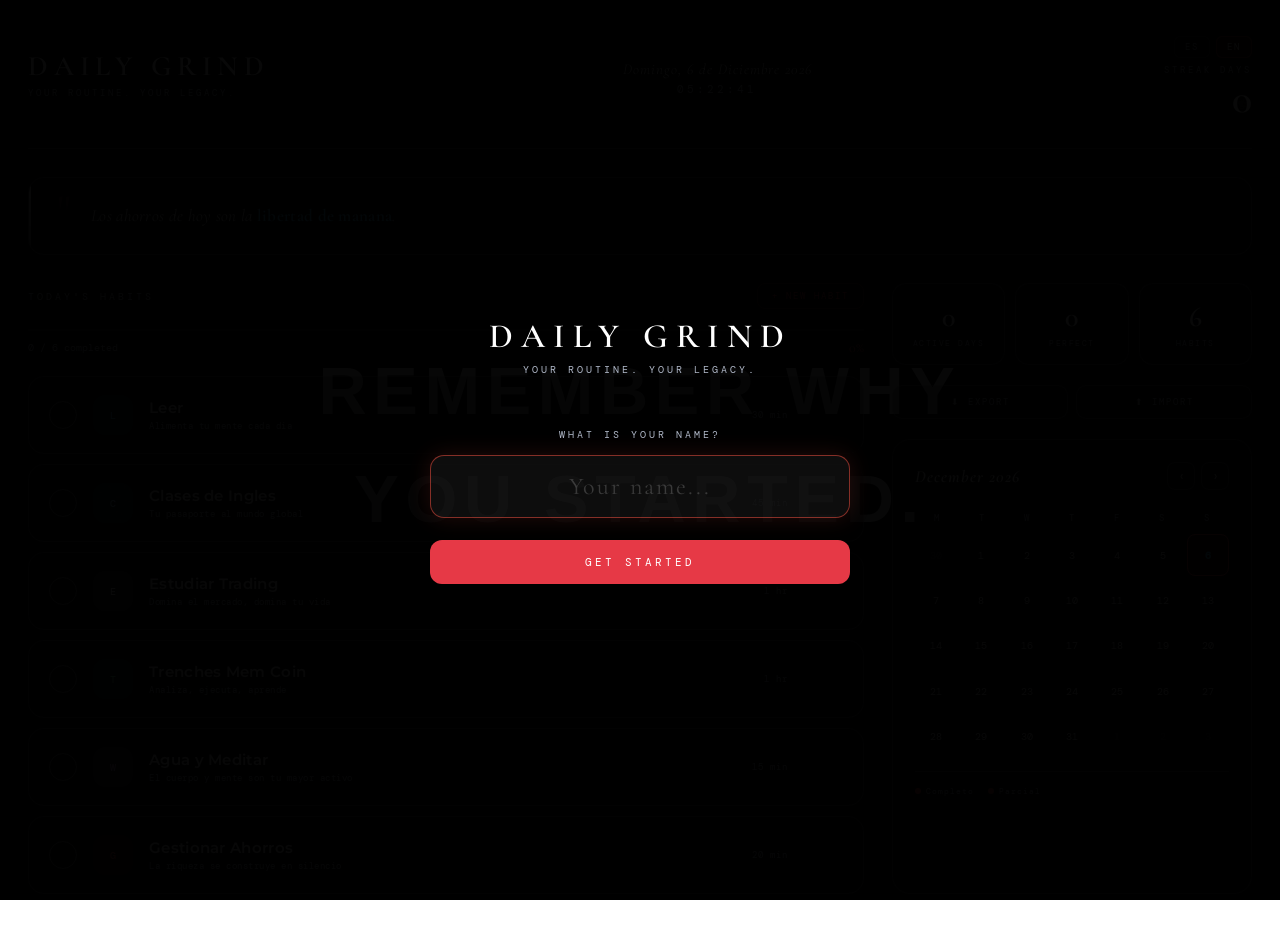
==== index.html @ 7b17c395 "Add project files" ====
<!DOCTYPE html>
<html lang="es">
<head>
  <meta charset="UTF-8">
  <meta name="viewport" content="width=device-width, initial-scale=1.0">
  <title>Daily Grind — Habit Tracker</title>
  <link href="https://fonts.googleapis.com/css2?family=Cormorant+Garamond:ital,wght@0,300;0,400;0,600;1,300;1,400&family=Montserrat:wght@300;400;500;600;700&family=DM+Mono:wght@300;400;500&display=swap" rel="stylesheet">
  <link rel="stylesheet" href="style.css">
</head>
<body>

  <noscript>
    <div style="position:fixed;inset:0;background:#0a0a0a;display:flex;align-items:center;justify-content:center;font-family:sans-serif;color:#fff;text-align:center;padding:24px;">
      <div>
        <p style="font-size:20px;font-weight:bold;margin-bottom:12px;">Daily Grind requiere JavaScript</p>
        <p style="font-size:14px;opacity:0.6;">Por favor habilita JavaScript en tu navegador para usar esta aplicacion.</p>
      </div>
    </div>
  </noscript>

  <!-- ONBOARDING -->
  <div class="onboarding-screen" id="onboardingScreen">
    <div class="onboarding-box">
      <div class="onboarding-logo">Daily Grind</div>
      <div class="onboarding-tagline" id="ob-tagline">Tu rutina. Tu legado.</div>
      <label class="onboarding-label" id="ob-label">¿Cómo te llamas?</label>
      <input class="onboarding-input" id="onboardingInput" placeholder="Tu nombre..." maxlength="30" autocomplete="off">
      <button class="onboarding-btn" id="ob-btn" onclick="submitOnboarding()">Comenzar</button>
    </div>
  </div>

  <!-- WELCOME OVERLAY -->
  <div class="welcome-overlay" id="welcomeOverlay">
    <div class="welcome-text" id="welcomeText"></div><span class="welcome-cursor" id="welcomeCursor"></span>
  </div>

  <!-- BACKGROUND -->
  <div class="bg-image"></div>
  <div class="bg-overlay"></div>
  <div class="bg-noise"></div>

  <div class="wrapper">

    <!-- HEADER -->
    <header>
      <div class="logo-block">
        <div class="logo">Daily Grind</div>
        <div class="logo-sub" id="logoSub">Tu rutina. Tu legado.</div>
        <div class="user-greeting-line" id="userGreeting"></div>
      </div>
      <div class="header-center">
        <div class="date-display" id="dateDisplay">Cargando...</div>
        <div class="clock-display" id="clock">00:00:00</div>
      </div>
      <div class="header-right">
        <div class="lang-toggle">
          <button class="lang-btn active" id="btnES" onclick="setLang('es')">ES</button>
          <button class="lang-btn" id="btnEN" onclick="setLang('en')">EN</button>
        </div>
        <div class="streak-label">Dias de racha</div>
        <span class="streak-num" id="streakNum">0</span>
      </div>
    </header>

    <!-- MOTIVATION BANNER -->
    <div class="motivation-bar">
      <div class="motivation-quote-mark">"</div>
      <div class="motivation-text" id="motivationText">Cargando...</div>
    </div>

    <!-- HABITS PANEL -->
    <div class="habits-panel">

      <div class="panel-header">
        <div class="panel-title">Habitos del dia</div>
        <button class="add-habit-btn" onclick="openAddModal()">+ Nuevo habito</button>
      </div>

      <div class="progress-wrap">
        <div class="progress-track">
          <div class="progress-fill" id="progressFill"></div>
        </div>
      </div>
      <div class="progress-meta">
        <div class="progress-label" id="progressLabel">0 / 0 completados</div>
        <div class="progress-pct" id="progressPct">0%</div>
      </div>

      <div class="habits-list" id="habitsList"></div>

      <div class="all-done-msg" id="allDoneMsg">
        <div class="all-done-title">Mision Completada</div>
        <div class="all-done-sub">Todos los habitos conquistados. Eres una leyenda.</div>
      </div>

    </div>

    <!-- SIDEBAR -->
    <div class="sidebar">

      <div class="stats-row">
        <div class="stat-card">
          <span class="stat-num" id="totalDaysNum">0</span>
          <div class="stat-label">Dias activo</div>
        </div>
        <div class="stat-card">
          <span class="stat-num" id="perfectDaysNum">0</span>
          <div class="stat-label">Perfectos</div>
        </div>
        <div class="stat-card">
          <span class="stat-num" id="totalHabitsNum">0</span>
          <div class="stat-label">Habitos</div>
        </div>
      </div>

      <div class="data-actions">
        <button class="action-btn" onclick="exportData()">⬇ Exportar</button>
        <button class="action-btn" onclick="triggerImport()">⬆ Importar</button>
      </div>
      <input type="file" id="importFile" accept=".json" style="display:none" onchange="importData(event)">

      <div class="calendar-panel">
        <div class="cal-header">
          <div class="cal-month" id="calMonthLabel">— —</div>
          <div class="cal-nav">
            <button class="cal-btn" id="calPrev">‹</button>
            <button class="cal-btn" id="calNext">›</button>
          </div>
        </div>
        <div class="cal-weekdays">
          <div class="cal-wd">L</div><div class="cal-wd">M</div><div class="cal-wd">X</div>
          <div class="cal-wd">J</div><div class="cal-wd">V</div><div class="cal-wd">S</div>
          <div class="cal-wd">D</div>
        </div>
        <div class="cal-days" id="calDays"></div>
        <div class="cal-legend">
          <div class="legend-item">
            <div class="legend-dot" style="background: var(--accent);"></div>
            Completo
          </div>
          <div class="legend-item">
            <div class="legend-dot" style="background: var(--crimson2);"></div>
            Parcial
          </div>
        </div>
      </div>

    </div>
  </div>

  <!-- TOAST -->
  <div class="toast" id="toast"></div>

  <!-- DAY MODAL -->
  <div class="day-modal" id="dayModal">
    <div class="day-modal-box">
      <div class="modal-date" id="modalDate"></div>
      <div class="modal-habits-list" id="modalHabitsList"></div>
      <button class="modal-close" onclick="closeModal()">Cerrar</button>
    </div>
  </div>

  <!-- ADD HABIT MODAL -->
  <div class="add-modal" id="addModal">
    <div class="add-modal-box">
      <div class="add-modal-title" id="addModalTitle">Nuevo Habito</div>

      <div class="form-group">
        <label class="form-label">Nombre del habito</label>
        <input class="form-input" id="habitNameInput" placeholder="Ej: Meditar" maxlength="40">
      </div>

      <div class="form-group">
        <label class="form-label">Descripcion breve</label>
        <input class="form-input" id="habitDescInput" placeholder="Ej: Calma la mente cada manana" maxlength="60">
      </div>

      <div class="form-group">
        <label class="form-label">Tiempo estimado</label>
        <input class="form-input" id="habitTimeInput" placeholder="Ej: 20 min">
      </div>

      <div class="form-group">
        <label class="form-label">Icono (1-2 letras)</label>
        <input class="form-input" id="habitIconInput" placeholder="Ej: M" maxlength="3">
      </div>

      <div class="form-group">
        <label class="form-label">Color</label>
        <div class="color-row" id="colorRow"></div>
      </div>

      <div class="form-actions">
        <button class="btn-secondary" onclick="closeAddModal()">Cancelar</button>
        <button class="btn-primary" onclick="saveHabit()">Guardar Habito</button>
      </div>
    </div>
  </div>

  <script src="app.js"></script>
</body>
</html>
---- style.css ----
/* ════════════════════════════════════════════════
   DAILY GRIND — style.css
   ════════════════════════════════════════════════ */

:root {
  --bg:        #1a1714;
  --bg2:       rgba(18,14,10,0.92);
  --surface:   rgba(8,12,20,0.28);
  --surface2:  rgba(8,12,20,0.40);
  --border:    rgba(255,255,255,0.20);
  --border2:   rgba(255,255,255,0.38);
  --cream:     #ffffff;
  --accent:    #e63946;        /* renamed from --gold (was misleadingly named) */
  --accent2:   #4fc3f7;        /* renamed from --gold2 */
  --crimson:   #b03a2e;
  --crimson2:  #d44c3e;
  --silver:    #ffffff;
  --muted:     #b0b8c8;
  --text:      #dddcdb;
  --glow-accent: 0 0 24px rgba(231,76,60,0.35);
  --glow-red:    0 0 20px rgba(176,58,46,0.4);
  --radius:    16px;
  --transition: all 0.35s cubic-bezier(0.4,0,0.2,1);
}

* { margin:0; padding:0; box-sizing:border-box; }
html { scroll-behavior:smooth; }

body {
  font-family: 'Montserrat', sans-serif;
  background: transparent;
  color: var(--text);
  min-height: 100vh;
  overflow-x: hidden;
}

/* ── BACKGROUND ── */
.bg-image {
  position: fixed; inset: 0; z-index: 0;
  background-image: url("data:image/svg+xml,%3Csvg xmlns='http://www.w3.org/2000/svg' width='1920' height='1080'%3E%3Crect width='1920' height='1080' fill='%23000000'/%3E%3Ctext x='50%25' y='46%25' font-family='Arial Black%2C Arial%2C sans-serif' font-size='80' font-weight='900' fill='white' text-anchor='middle' letter-spacing='8' text-transform='uppercase'%3EREMEMBER WHY%3C/text%3E%3Ctext x='50%25' y='58%25' font-family='Arial Black%2C Arial%2C sans-serif' font-size='80' font-weight='900' fill='white' text-anchor='middle' letter-spacing='8'%3EYOU STARTED.%3C/text%3E%3C/svg%3E");
  background-size: cover;
  background-position: center 30%;
  filter: brightness(0.95) saturate(1.15);
}

.bg-overlay {
  position: fixed; inset: 0; z-index: 1;
  background: linear-gradient(180deg, rgba(0,0,0,0.02) 0%, rgba(0,0,0,0.10) 100%);
}

.bg-noise {
  position: fixed; inset: 0; z-index: 2; pointer-events: none;
  opacity: 0.025;
  background-image: url("data:image/svg+xml,%3Csvg viewBox='0 0 256 256' xmlns='http://www.w3.org/2000/svg'%3E%3Cfilter id='noise'%3E%3CfeTurbulence type='fractalNoise' baseFrequency='0.9' numOctaves='4' stitchTiles='stitch'/%3E%3C/filter%3E%3Crect width='100%25' height='100%25' filter='url(%23noise)'/%3E%3C/svg%3E");
}

/* ── LAYOUT ── */
.wrapper {
  position: relative; z-index: 10;
  max-width: 1360px; margin: 0 auto;
  padding: 36px 28px;
  display: grid;
  grid-template-columns: 1fr 360px;
  grid-template-rows: auto auto 1fr;
  gap: 28px;
  min-height: 100vh;
}

/* ── HEADER ── */
header {
  grid-column: 1 / -1;
  display: flex; align-items: center; justify-content: space-between;
  padding-bottom: 28px;
  border-bottom: 1px solid rgba(255,255,255,0.25);
  animation: fadeDown 0.7s ease both;
}

@keyframes fadeDown {
  from { opacity:0; transform:translateY(-16px); }
  to   { opacity:1; transform:translateY(0); }
}

.logo-block { display:flex; flex-direction:column; gap:4px; }

.logo {
  font-family: 'Cormorant Garamond', serif;
  font-size: 28px; font-weight: 600;
  letter-spacing: 6px; color: var(--cream);
  text-transform: uppercase;
}

.logo-sub {
  font-family: 'DM Mono', monospace;
  font-size: 9px; color: var(--muted);
  letter-spacing: 3px; text-transform: uppercase;
}

.header-center { text-align: center; }

.date-display {
  font-family: 'Cormorant Garamond', serif;
  font-size: 15px; font-weight: 300; font-style: italic;
  color: var(--silver); letter-spacing: 1px;
}

.clock-display {
  font-family: 'DM Mono', monospace;
  font-size: 11px; color: var(--muted);
  letter-spacing: 3px; margin-top: 4px;
}

.header-right { text-align: right; }

.streak-label {
  font-family: 'DM Mono', monospace;
  font-size: 9px; color: var(--muted);
  letter-spacing: 3px; text-transform: uppercase;
}

.streak-num {
  font-family: 'Cormorant Garamond', serif;
  font-size: 42px; font-weight: 600;
  color: #ffffff;
  text-shadow: 0 0 20px rgba(255,255,255,0.4);
  line-height: 1;
  display: block; margin-top: 2px;
}

/* ── MOTIVATION BANNER ── */
.motivation-bar {
  grid-column: 1 / -1;
  background: var(--surface);
  border: 1px solid var(--border);
  border-radius: var(--radius);
  padding: 18px 28px;
  display: flex; align-items: center; gap: 20px;
  position: relative; overflow: hidden;
  animation: fadeDown 0.8s 0.1s ease both;
}

.motivation-bar::before {
  content: '';
  position: absolute; left:0; top:0; bottom:0;
  width: 2px;
  background: linear-gradient(to bottom, #ffffff, rgba(255,255,255,0.3));
  border-radius: 99px;
}

.motivation-quote-mark {
  font-family: 'Cormorant Garamond', serif;
  font-size: 48px; line-height: 1;
  color: var(--accent); opacity: 0.3;
  flex-shrink: 0; margin-top: -8px;
}

.motivation-text {
  font-family: 'Cormorant Garamond', serif;
  font-size: 17px; font-style: italic;
  color: var(--text); letter-spacing: 0.3px;
  line-height: 1.5;
}

.motivation-text span { color: #4fc3f7; font-style: normal; font-weight: 600; }

/* ── HABITS PANEL ── */
.habits-panel { animation: fadeUp 0.7s 0.2s ease both; }

@keyframes fadeUp {
  from { opacity:0; transform:translateY(24px); }
  to   { opacity:1; transform:translateY(0); }
}

.panel-header {
  display: flex; align-items: center; justify-content: space-between;
  margin-bottom: 20px;
}

.panel-title {
  font-family: 'DM Mono', monospace;
  font-size: 10px; letter-spacing: 3px;
  color: var(--muted); text-transform: uppercase;
}

.add-habit-btn {
  font-family: 'DM Mono', monospace;
  font-size: 9px; letter-spacing: 2px;
  color: var(--accent); background: transparent;
  border: 1px solid rgba(231,76,60,0.3);
  border-radius: 8px; padding: 6px 14px;
  cursor: pointer; transition: var(--transition);
  text-transform: uppercase;
}

.add-habit-btn:hover {
  background: rgba(231,76,60,0.1);
  border-color: var(--accent);
  box-shadow: var(--glow-accent);
}

/* Progress */
.progress-wrap { margin-bottom: 8px; }

.progress-track {
  background: rgba(255,255,255,0.15);
  border-radius: 99px; height: 2px;
  overflow: hidden; border: none;
}

.progress-fill {
  height: 100%; border-radius: 99px;
  background: linear-gradient(90deg, #e63946, #4fc3f7);
  box-shadow: 0 0 10px rgba(231,76,60,0.5);
  transition: width 0.6s cubic-bezier(0.4,0,0.2,1);
  width: 0%;
}

.progress-meta {
  display: flex; justify-content: space-between; align-items: center;
  margin-top: 8px; margin-bottom: 20px;
}

.progress-label {
  font-family: 'DM Mono', monospace;
  font-size: 10px; color: var(--muted);
}

.progress-pct {
  font-family: 'Cormorant Garamond', serif;
  font-size: 14px; color: var(--accent);
}

/* ── HABIT CARDS ── */
.habits-list { display: flex; flex-direction: column; gap: 10px; }

.habit-card {
  background: var(--surface);
  border: 1px solid var(--border);
  border-radius: var(--radius);
  padding: 18px 20px;
  display: flex; align-items: center; gap: 16px;
  cursor: pointer;
  transition: var(--transition);
  position: relative; overflow: hidden;
  user-select: none;
  animation: cardSlide 0.5s ease both;
}

.habit-card:nth-child(1) { animation-delay: 0.25s; }
.habit-card:nth-child(2) { animation-delay: 0.30s; }
.habit-card:nth-child(3) { animation-delay: 0.35s; }
.habit-card:nth-child(4) { animation-delay: 0.40s; }
.habit-card:nth-child(5) { animation-delay: 0.45s; }
.habit-card:nth-child(6) { animation-delay: 0.50s; }
.habit-card:nth-child(7) { animation-delay: 0.55s; }
.habit-card:nth-child(8) { animation-delay: 0.60s; }

@keyframes cardSlide {
  from { opacity:0; transform:translateX(-16px); }
  to   { opacity:1; transform:translateX(0); }
}

.habit-card::before {
  content:''; position:absolute; left:0; top:0; bottom:0;
  width: 0; background: linear-gradient(to right, rgba(231,76,60,0.08), transparent);
  transition: width 0.35s ease;
}

.habit-card:hover { border-color: var(--border2); background: var(--surface2); }
.habit-card:hover::before { width: 100%; }

.habit-card.done {
  border-color: rgba(231,76,60,0.35);
  background: rgba(200,169,110,0.05);
}

/* Ripple */
.habit-card .ripple {
  position: absolute; border-radius: 50%;
  background: rgba(231,76,60,0.15);
  transform: scale(0);
  animation: rippleAnim 0.55s ease-out forwards;
  pointer-events: none;
}
@keyframes rippleAnim { to { transform:scale(4); opacity:0; } }

/* Check */
.habit-check {
  width: 28px; height: 28px; border-radius: 50%;
  border: 1.5px solid var(--border2);
  display: flex; align-items: center; justify-content: center;
  flex-shrink: 0; transition: var(--transition);
  position: relative; z-index: 1;
}

.habit-card.done .habit-check {
  background: var(--accent);
  border-color: var(--accent);
  box-shadow: var(--glow-accent);
}

.check-icon {
  width: 12px; height: 12px;
  stroke: var(--bg); stroke-width: 2.5;
  fill: none; opacity: 0;
  transition: opacity 0.2s;
}
.habit-card.done .check-icon { opacity: 1; }

/* Icon */
.habit-icon-wrap {
  width: 40px; height: 40px; border-radius: 12px;
  display: flex; align-items: center; justify-content: center;
  font-family: 'DM Mono', monospace;
  font-size: 10px; font-weight: 500;
  flex-shrink: 0; transition: transform 0.3s;
  position: relative; z-index: 1;
}
.habit-card:hover .habit-icon-wrap { transform: scale(1.08); }

/* Info */
.habit-info { flex:1; min-width:0; position:relative; z-index:1; }

.habit-name {
  font-family: 'Montserrat', sans-serif;
  font-size: 15px; font-weight: 600; letter-spacing: 0.3px;
  transition: color 0.3s;
}

.habit-card.done .habit-name { color: var(--accent2); }

.habit-desc {
  font-family: 'DM Mono', monospace;
  font-size: 9px; color: var(--muted);
  margin-top: 3px; letter-spacing: 0.5px;
}

/* Time / Done badge */
.habit-badge {
  font-family: 'DM Mono', monospace;
  font-size: 9px; color: var(--muted);
  flex-shrink: 0; position:relative; z-index:1;
  letter-spacing: 1px;
  border: 1px solid transparent;
  border-radius: 8px; padding: 4px 10px;
  transition: var(--transition);
}

.habit-card.done .habit-badge {
  color: var(--accent);
  border-color: rgba(231,76,60,0.3);
  background: rgba(231,76,60,0.08);
}

/* Delete btn */
.habit-delete {
  width: 28px; height: 28px;
  border-radius: 8px; border: 1px solid transparent;
  background: transparent; color: var(--muted);
  font-size: 14px; cursor: pointer;
  display: flex; align-items: center; justify-content: center;
  flex-shrink: 0; position: relative; z-index: 5;
  opacity: 0; transition: var(--transition);
}
.habit-card:hover .habit-delete { opacity: 1; }
.habit-delete:hover { color: var(--crimson2); border-color: rgba(176,58,46,0.4); background: rgba(176,58,46,0.1); }

/* All done msg */
@keyframes burstIn {
  0%   { transform:scale(0.8); opacity:0; }
  60%  { transform:scale(1.03); }
  100% { transform:scale(1); opacity:1; }
}
.all-done-msg {
  text-align:center; padding:28px;
  display:none; animation: burstIn 0.5s ease both;
}
.all-done-msg.visible { display:block; }
.all-done-title {
  font-family: 'Cormorant Garamond', serif;
  font-size: 24px; font-weight:600; font-style:italic;
  color: var(--accent); text-shadow: var(--glow-accent);
  letter-spacing: 2px;
}
.all-done-sub {
  font-family: 'DM Mono', monospace;
  font-size: 10px; color: var(--muted);
  margin-top: 8px; letter-spacing: 2px;
}

/* ── SIDEBAR ── */
.sidebar {
  display: flex; flex-direction: column; gap: 20px;
  animation: fadeUp 0.7s 0.3s ease both;
}

/* Stats */
.stats-row {
  display: grid; grid-template-columns: 1fr 1fr 1fr; gap: 10px;
}

.stat-card {
  background: var(--surface);
  border: 1px solid var(--border);
  border-radius: 14px; padding: 16px 12px;
  text-align: center;
  transition: var(--transition);
}
.stat-card:hover { border-color: var(--border2); }

.stat-num {
  font-family: 'Cormorant Garamond', serif;
  font-size: 28px; font-weight: 600;
  color: #ffffff; text-shadow: 0 0 16px rgba(255,255,255,0.35);
  display:block;
}

.stat-label {
  font-family: 'DM Mono', monospace;
  font-size: 8px; color: var(--muted);
  letter-spacing: 1.5px; margin-top: 4px;
  text-transform: uppercase;
}

/* Export / Import */
.data-actions { display: flex; gap: 8px; }

.action-btn {
  flex: 1; padding: 10px;
  background: var(--surface); border: 1px solid var(--border);
  border-radius: 10px; cursor: pointer;
  font-family: 'DM Mono', monospace;
  font-size: 9px; letter-spacing: 2px;
  color: var(--muted); text-transform: uppercase;
  transition: var(--transition);
}
.action-btn:hover {
  border-color: var(--accent);
  color: var(--accent);
  background: rgba(231,76,60,0.08);
}

/* Calendar */
.calendar-panel {
  background: var(--surface);
  border: 1px solid var(--border);
  border-radius: 18px; padding: 22px;
  flex: 1;
}

.cal-header {
  display: flex; align-items: center; justify-content: space-between;
  margin-bottom: 18px;
}

.cal-month {
  font-family: 'Cormorant Garamond', serif;
  font-size: 17px; font-weight: 600; font-style: italic;
  color: #ffffff; letter-spacing: 1px;
}

.cal-nav { display: flex; gap: 6px; }

.cal-btn {
  background: var(--surface2); border: 1px solid var(--border);
  border-radius: 8px; width: 28px; height: 28px;
  color: var(--text); cursor: pointer;
  font-size: 12px; font-family: 'DM Mono', monospace;
  display: flex; align-items: center; justify-content: center;
  transition: var(--transition);
}
.cal-btn:hover { border-color: var(--accent); color: var(--accent); }

.cal-weekdays {
  display: grid; grid-template-columns: repeat(7, 1fr);
  gap: 2px; margin-bottom: 6px;
}
.cal-wd {
  font-family: 'DM Mono', monospace;
  font-size: 9px; color: var(--muted);
  text-align: center; padding: 4px 0; letter-spacing: 1px;
}

.cal-days { display: grid; grid-template-columns: repeat(7, 1fr); gap: 3px; }

.cal-day {
  aspect-ratio: 1;
  display: flex; align-items: center; justify-content: center;
  border-radius: 8px;
  font-family: 'DM Mono', monospace; font-size: 10px;
  cursor: pointer; transition: var(--transition);
  position: relative; border: 1px solid transparent;
  color: var(--text);
}
.cal-day:hover:not(.other-month) { background: var(--surface2); border-color: var(--border2); }
.cal-day.today {
  background: rgba(231,76,60,0.12);
  border-color: var(--accent); color: var(--accent2);
  font-weight: 700; box-shadow: inset 0 0 10px rgba(231,76,60,0.08);
}
.cal-day.done-day::after {
  content:''; position:absolute; bottom:3px; left:50%;
  transform:translateX(-50%);
  width:4px; height:4px; border-radius:50%;
  background: var(--accent); box-shadow: 0 0 5px var(--accent);
}
.cal-day.partial-day::after {
  content:''; position:absolute; bottom:3px; left:50%;
  transform:translateX(-50%);
  width:4px; height:4px; border-radius:50%;
  background: var(--crimson2); box-shadow: 0 0 5px var(--crimson2);
}
.cal-day.other-month { opacity:0.2; cursor:default; }
.cal-day.selected {
  background: rgba(176,58,46,0.15);
  border-color: var(--crimson2); color: var(--crimson2);
}

/* Calendar legend */
.cal-legend {
  display: flex; gap: 14px; margin-top: 14px;
  padding-top: 14px; border-top: 1px solid rgba(255,255,255,0.2);
}
.legend-item {
  display: flex; align-items: center; gap: 5px;
  font-family: 'DM Mono', monospace; font-size: 8px;
  color: var(--muted); letter-spacing: 1px;
}
.legend-dot { width: 6px; height: 6px; border-radius: 50%; }

/* ── TOAST ── */
.toast {
  position: fixed; bottom: 28px; right: 28px;
  background: rgba(26,23,20,0.92);
  border: 1px solid rgba(231,76,60,0.35);
  border-radius: 12px; padding: 14px 22px;
  font-family: 'DM Mono', monospace;
  font-size: 11px; color: var(--accent);
  z-index: 1000; letter-spacing: 1px;
  transform: translateY(20px); opacity: 0;
  transition: all 0.4s cubic-bezier(0.34,1.56,0.64,1);
  backdrop-filter: blur(12px);
  box-shadow: var(--glow-accent), 0 8px 32px rgba(0,0,0,0.4);
  max-width: 280px;
}
.toast.show { transform: translateY(0); opacity: 1; }

/* ── DAY MODAL ── */
.day-modal {
  position: fixed; inset: 0; z-index: 2000;
  background: rgba(15,12,10,0.75);
  backdrop-filter: blur(8px);
  display: flex; align-items: center; justify-content: center;
  opacity: 0; pointer-events: none;
  transition: opacity 0.3s ease;
}
.day-modal.open { opacity:1; pointer-events:all; }

.day-modal-box {
  background: var(--bg2);
  border: 1px solid var(--border2);
  border-radius: 20px; padding: 30px;
  width: 90%; max-width: 400px;
  transform: scale(0.95) translateY(10px);
  transition: transform 0.35s cubic-bezier(0.34,1.2,0.64,1);
  box-shadow: 0 24px 60px rgba(0,0,0,0.5);
}
.day-modal.open .day-modal-box { transform: scale(1) translateY(0); }

.modal-date {
  font-family: 'Cormorant Garamond', serif;
  font-size: 20px; font-weight: 600; font-style: italic;
  color: var(--cream); margin-bottom: 20px;
  padding-bottom: 16px; border-bottom: 1px solid rgba(255,255,255,0.25);
}

.modal-habits-list { display: flex; flex-direction: column; gap: 8px; }

.modal-habit {
  display: flex; align-items: center; gap: 12px;
  padding: 12px 16px; border-radius: 10px;
  background: var(--surface); border: 1px solid var(--border);
  font-family: 'Montserrat', sans-serif;
  font-size: 14px; font-weight: 500;
  cursor: pointer; transition: var(--transition);
  color: var(--text);
}
.modal-habit:hover { border-color: var(--border2); background: var(--surface2); }
.modal-habit.done { color: var(--accent2); border-color: rgba(231,76,60,0.3); }

.modal-check {
  width: 18px; height: 18px; border-radius: 50%;
  border: 1.5px solid var(--border2); flex-shrink: 0;
  transition: var(--transition);
}
.modal-habit.done .modal-check {
  background: var(--accent); border-color: var(--accent);
  box-shadow: 0 0 8px rgba(231,76,60,0.5);
}

.modal-close {
  margin-top: 20px; width: 100%;
  background: var(--surface); border: 1px solid var(--border);
  border-radius: 10px; padding: 12px;
  color: var(--muted); font-family: 'DM Mono', monospace;
  font-size: 10px; cursor: pointer;
  transition: var(--transition); letter-spacing: 2px;
  text-transform: uppercase;
}
.modal-close:hover { border-color: var(--crimson); color: var(--crimson2); }

/* ── ADD HABIT MODAL ── */
.add-modal {
  position: fixed; inset: 0; z-index: 2000;
  background: rgba(15,12,10,0.75);
  backdrop-filter: blur(8px);
  display: flex; align-items: center; justify-content: center;
  opacity: 0; pointer-events: none;
  transition: opacity 0.3s ease;
}
.add-modal.open { opacity:1; pointer-events:all; }

.add-modal-box {
  background: var(--bg2);
  border: 1px solid var(--border2);
  border-radius: 20px; padding: 30px;
  width: 90%; max-width: 420px;
  transform: scale(0.95) translateY(10px);
  transition: transform 0.35s cubic-bezier(0.34,1.2,0.64,1);
  box-shadow: 0 24px 60px rgba(0,0,0,0.5);
}
.add-modal.open .add-modal-box { transform: scale(1) translateY(0); }

.add-modal-title {
  font-family: 'Cormorant Garamond', serif;
  font-size: 20px; font-weight: 600; font-style: italic;
  color: var(--cream); margin-bottom: 20px;
  padding-bottom: 16px; border-bottom: 1px solid rgba(255,255,255,0.25);
}

.form-group { margin-bottom: 14px; }

.form-label {
  font-family: 'DM Mono', monospace;
  font-size: 9px; letter-spacing: 2px; color: var(--muted);
  text-transform: uppercase; display: block; margin-bottom: 6px;
}

.form-input, .form-select {
  width: 100%; background: var(--surface);
  border: 1px solid var(--border); border-radius: 10px;
  padding: 10px 14px; color: var(--text);
  font-family: 'Montserrat', sans-serif; font-size: 14px;
  transition: var(--transition); outline: none;
  appearance: none;
}
.form-input:focus, .form-select:focus {
  border-color: var(--accent);
  background: var(--surface2);
  box-shadow: 0 0 0 3px rgba(231,76,60,0.1);
}
.form-input::placeholder { color: var(--muted); }

.color-row { display: flex; gap: 8px; flex-wrap: wrap; max-height: 90px; overflow-y: auto; padding: 4px 0; }

.color-swatch {
  width: 32px; height: 32px; border-radius: 50%;
  cursor: pointer; border: 2px solid transparent;
  transition: var(--transition);
  box-shadow: 0 2px 8px rgba(0,0,0,0.3);
}
.color-swatch.active { border-color: #ffffff; transform: scale(1.2); box-shadow: 0 0 0 3px rgba(255,255,255,0.4); }
.color-swatch:hover { transform: scale(1.15); border-color: rgba(255,255,255,0.7); }

.form-actions { display: flex; gap: 10px; margin-top: 20px; }

.btn-primary {
  flex: 1; padding: 12px;
  background: linear-gradient(135deg, var(--crimson), var(--accent));
  border: none; border-radius: 10px;
  color: var(--bg); font-family: 'Montserrat', sans-serif;
  font-size: 13px; font-weight: 600; cursor: pointer;
  transition: var(--transition); letter-spacing: 1px;
}
.btn-primary:hover { opacity: 0.88; box-shadow: var(--glow-accent); }

.btn-secondary {
  padding: 12px 20px;
  background: var(--surface); border: 1px solid var(--border);
  border-radius: 10px; color: var(--muted);
  font-family: 'DM Mono', monospace; font-size: 10px;
  cursor: pointer; transition: var(--transition); letter-spacing: 1px;
}
.btn-secondary:hover { border-color: var(--border2); color: var(--text); }

/* ── ONBOARDING SCREEN ── */
.onboarding-screen {
  position: fixed; inset: 0; z-index: 1000;
  background: rgba(0,0,0,0.97);
  display: flex; align-items: center; justify-content: center;
  transition: opacity 0.6s ease;
}
.onboarding-box {
  text-align: center; max-width: 420px; width: 90%;
  animation: fadeUp 0.8s ease both;
}
.onboarding-logo {
  font-family: 'Cormorant Garamond', serif;
  font-size: 34px; font-weight: 600;
  letter-spacing: 8px; color: #fff;
  text-transform: uppercase; margin-bottom: 6px;
}
.onboarding-tagline {
  font-family: 'DM Mono', monospace;
  font-size: 10px; color: #b0b8c8;
  letter-spacing: 3px; text-transform: uppercase;
  margin-bottom: 52px;
}
.onboarding-label {
  font-family: 'DM Mono', monospace;
  font-size: 10px; color: #b0b8c8;
  letter-spacing: 3px; text-transform: uppercase;
  display: block; margin-bottom: 14px;
}
.onboarding-input {
  width: 100%;
  background: rgba(255,255,255,0.05);
  border: 1px solid rgba(255,255,255,0.18);
  border-radius: 14px; padding: 16px 22px;
  color: #fff; font-family: 'Cormorant Garamond', serif;
  font-size: 24px; letter-spacing: 2px;
  text-align: center; outline: none;
  transition: all 0.3s ease; margin-bottom: 22px;
}
.onboarding-input:focus {
  border-color: rgba(231,76,60,0.55);
  box-shadow: 0 0 22px rgba(231,76,60,0.15);
}
.onboarding-input::placeholder { color: rgba(255,255,255,0.18); }
.onboarding-btn {
  width: 100%; background: #e63946;
  color: #fff; border: none; border-radius: 12px;
  padding: 15px 40px;
  font-family: 'DM Mono', monospace;
  font-size: 11px; letter-spacing: 3px;
  text-transform: uppercase; cursor: pointer;
  transition: all 0.3s ease;
}
.onboarding-btn:hover { opacity:0.85; box-shadow: 0 0 24px rgba(231,76,60,0.4); }

/* ── WELCOME OVERLAY ── */
.welcome-overlay {
  position: fixed; inset: 0; z-index: 998;
  background: #000;
  display: flex; align-items: center; justify-content: center;
  flex-direction: column;
  opacity: 0; pointer-events: none;
  transition: opacity 0.5s ease;
}
.welcome-overlay.active { opacity: 1; pointer-events: all; }
.welcome-overlay.fading { opacity: 0; }
.welcome-text {
  font-family: 'Cormorant Garamond', serif;
  font-size: clamp(30px, 6vw, 70px);
  font-weight: 300; letter-spacing: 4px;
  color: #fff; text-align: center; min-height: 1.3em;
}
.welcome-name { color: #e63946; }
.welcome-cursor {
  display: inline-block; width: 3px; height: 0.82em;
  background: #e63946; margin-left: 4px;
  vertical-align: middle;
  animation: blink 0.7s steps(1) infinite;
}
@keyframes blink { 0%,100%{opacity:1} 50%{opacity:0} }

/* ── LANG TOGGLE ── */
.lang-toggle {
  display: flex; gap: 6px;
  margin-bottom: 6px; justify-content: flex-end;
}
.lang-btn {
  font-family: 'DM Mono', monospace; font-size: 9px;
  letter-spacing: 2px; color: var(--muted);
  background: transparent;
  border: 1px solid rgba(255,255,255,0.15);
  border-radius: 6px; padding: 4px 10px;
  cursor: pointer; transition: var(--transition);
  text-transform: uppercase;
}
.lang-btn.active {
  color: #fff; border-color: rgba(231,76,60,0.5);
  background: rgba(231,76,60,0.12);
}

/* ── USER GREETING ── */
.user-greeting-line {
  font-family: 'DM Mono', monospace; font-size: 9px;
  color: rgba(255,255,255,0.4); letter-spacing: 3px;
  text-transform: uppercase; margin-top: 5px;
}
.user-greeting-line span { color: #e63946; }

/* Scrollbar */
::-webkit-scrollbar { width: 6px; }
::-webkit-scrollbar-track { background: transparent; }
::-webkit-scrollbar-thumb { background: var(--border2); border-radius: 99px; }

/* ── RESPONSIVE ── */
@media (max-width: 900px) {
  .wrapper {
    grid-template-columns: 1fr;
    padding: 20px 16px;
    gap: 20px;
  }
  header {
    flex-wrap: wrap;
    gap: 12px;
  }
  .header-center {
    order: 3;
    width: 100%;
    text-align: left;
  }
}

@media (max-width: 480px) {
  .logo { font-size: 22px; letter-spacing: 4px; }
  .streak-num { font-size: 32px; }
  .stats-row { grid-template-columns: 1fr 1fr 1fr; gap: 6px; }
  .stat-card { padding: 12px 8px; }
  .stat-num { font-size: 22px; }
  .stat-label { font-size: 7px; letter-spacing: 0.5px; }
  .habit-card { padding: 14px 14px; gap: 10px; }
  .habit-name { font-size: 13px; }
  .motivation-text { font-size: 15px; }
  .motivation-bar { padding: 14px 18px; }
  .toast { right: 16px; bottom: 16px; max-width: calc(100vw - 32px); }
  .add-modal-box, .day-modal-box { padding: 22px 18px; }
}
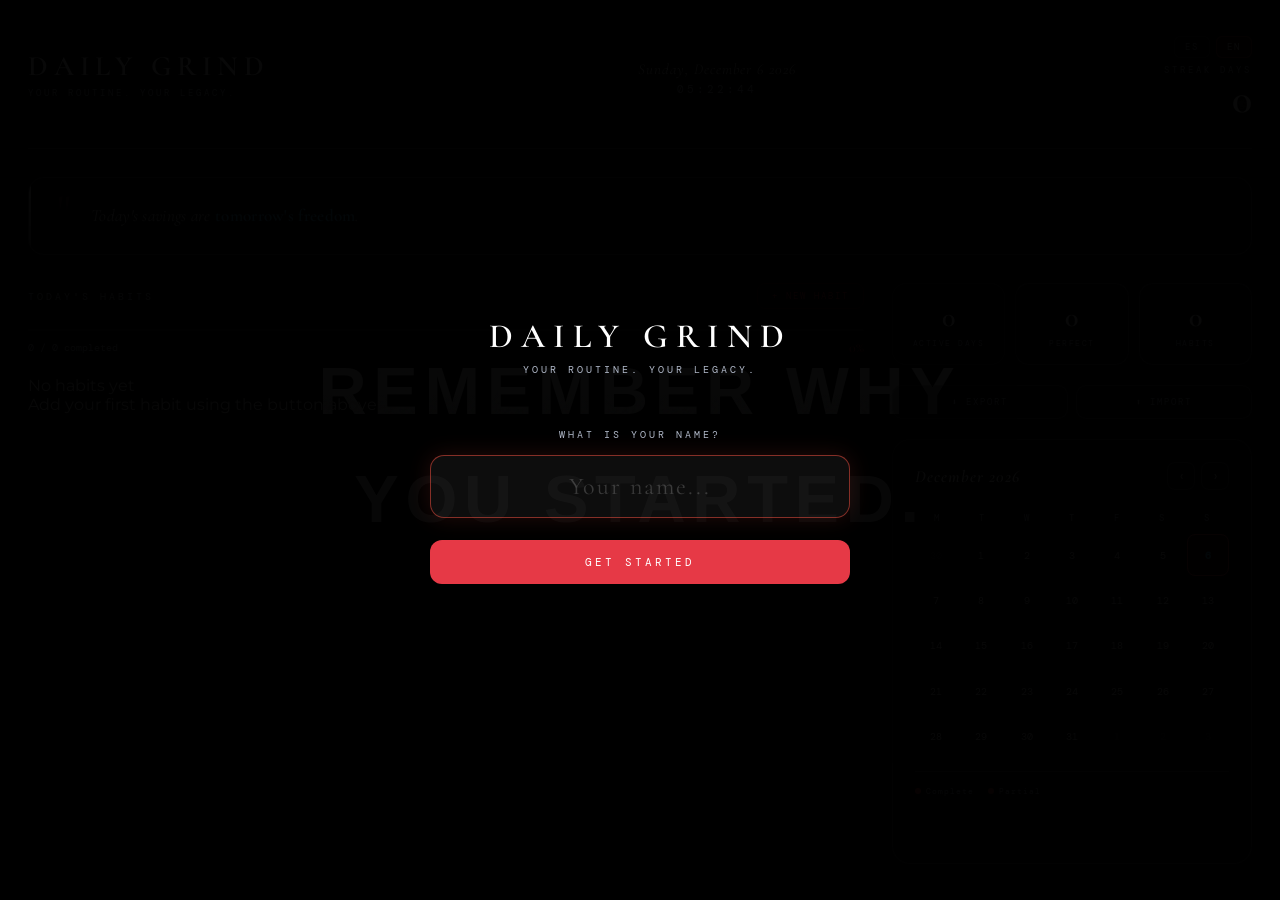
==== commit d36be4a7: "fixed" ====
--- a/index.html
+++ b/index.html
@@ -136,11 +136,11 @@
         <div class="cal-legend">
           <div class="legend-item">
             <div class="legend-dot" style="background: var(--accent);"></div>
-            Completo
+            <span class="legend-label">Completo</span>
           </div>
           <div class="legend-item">
             <div class="legend-dot" style="background: var(--crimson2);"></div>
-            Parcial
+            <span class="legend-label">Parcial</span>
           </div>
         </div>
       </div>
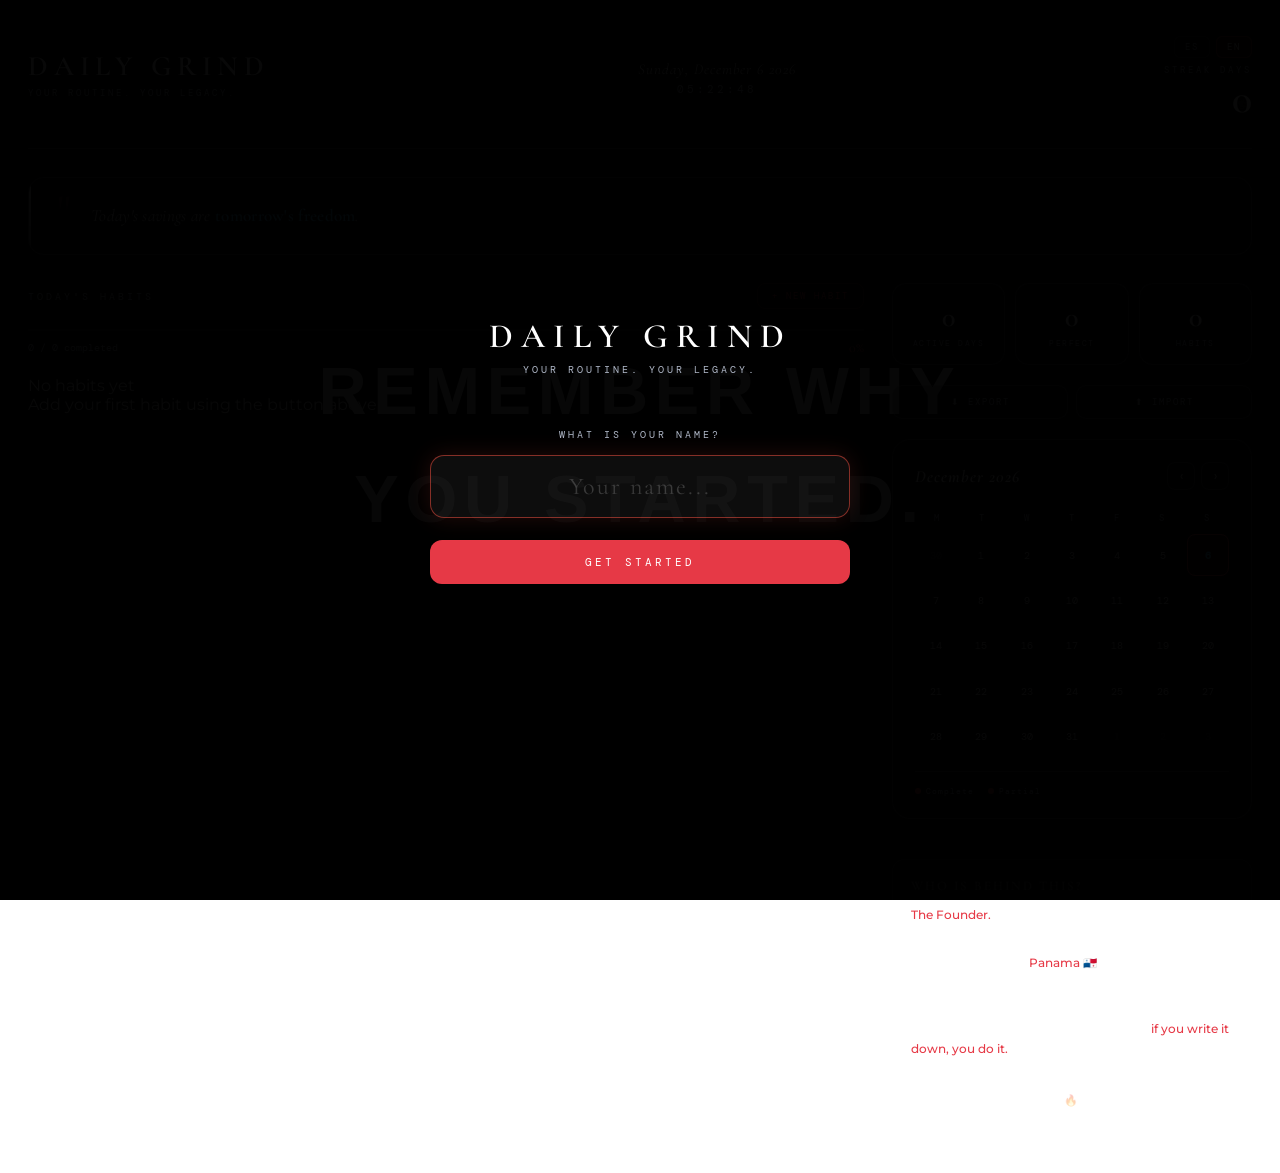
==== commit 2ac42d93: "fixed" ====
--- a/index.html
+++ b/index.html
@@ -6,6 +6,42 @@
   <title>Daily Grind — Habit Tracker</title>
   <link href="https://fonts.googleapis.com/css2?family=Cormorant+Garamond:ital,wght@0,300;0,400;0,600;1,300;1,400&family=Montserrat:wght@300;400;500;600;700&family=DM+Mono:wght@300;400;500&display=swap" rel="stylesheet">
   <link rel="stylesheet" href="style.css">
+  <style>
+    .about-panel {
+      margin-top: 20px;
+      padding: 18px;
+      border: 1px solid rgba(255,255,255,0.07);
+      border-radius: 12px;
+      background: rgba(255,255,255,0.03);
+    }
+    .about-title {
+      font-family: 'Cormorant Garamond', serif;
+      font-size: 13px;
+      font-weight: 600;
+      letter-spacing: 2px;
+      text-transform: uppercase;
+      color: rgba(255,255,255,0.35);
+      margin-bottom: 12px;
+    }
+    .about-body p {
+      font-family: 'Montserrat', sans-serif;
+      font-size: 11.5px;
+      font-weight: 300;
+      color: rgba(255,255,255,0.55);
+      line-height: 1.7;
+      margin-bottom: 8px;
+    }
+    .about-highlight {
+      color: var(--accent, #e74c3c);
+      font-weight: 500;
+    }
+    .about-footer {
+      font-size: 11px !important;
+      color: rgba(255,255,255,0.3) !important;
+      margin-top: 12px !important;
+      letter-spacing: 1px;
+    }
+  </style>
 </head>
 <body>
 
@@ -145,6 +181,17 @@
         </div>
       </div>
 
+      <!-- ABOUT SECTION -->
+      <div class="about-panel">
+        <div class="about-title" id="aboutTitle">¿Quién hay detrás?</div>
+        <div class="about-body" id="aboutBody">
+          <p><span class="about-highlight">The Founder.</span> Sin título fancy, sin oficina en Silicon Valley, sin inversor millonario.</p>
+          <p>Solo alguien de <span class="about-highlight">Panamá 🇵🇦</span> que un día decidió que nunca es tarde para hacer lo que te gusta — y se lo tomó en serio.</p>
+          <p>Daily Grind nació de una idea simple: <span class="about-highlight">si lo escribes, lo haces.</span> Si lo haces todos los días, cambia tu vida.</p>
+          <p class="about-footer">No excuses. Just habits. 🔥</p>
+        </div>
+      </div>
+
     </div>
   </div>
 
